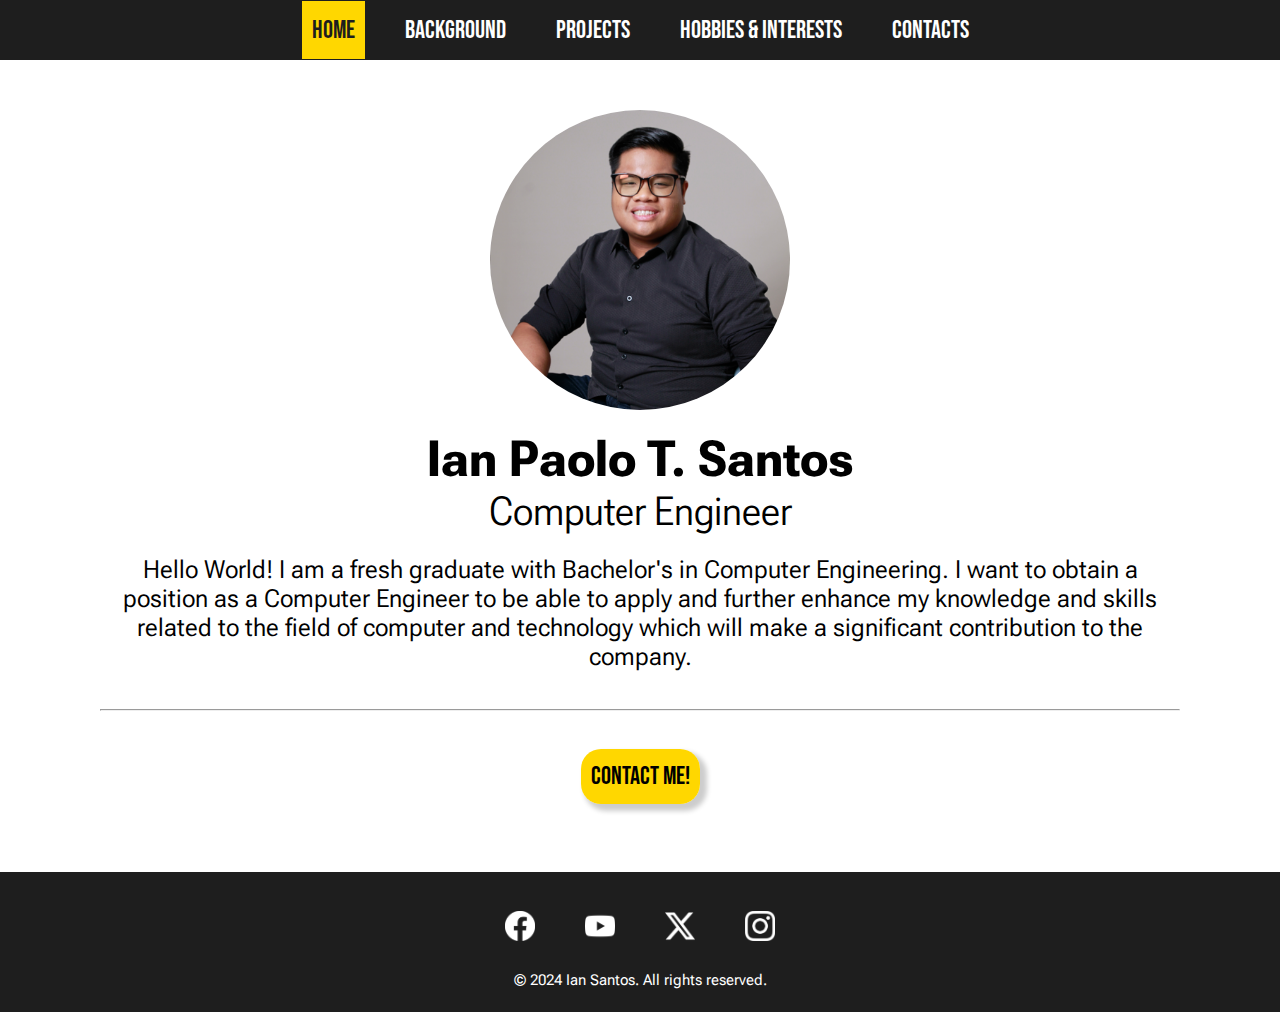
==== index.html @ cc95ae21 "Add files via upload" ====
<html lang="en">
<head>
    <meta charset="UTF-8">
    <meta name="viewport" content="width=device-width, initial-scale=1.0">
    <link rel="stylesheet" href="./stylesheet/style.css">
    <link rel="stylesheet" href="./stylesheet/index-style.css">
    <title>My Profile</title>
    <link rel="preconnect" href="https://fonts.googleapis.com">
    <link rel="preconnect" href="https://fonts.gstatic.com" crossorigin>
    <link href="https://fonts.googleapis.com/css2?family=Bebas+Neue&display=swap" rel="stylesheet">
    <link rel="preconnect" href="https://fonts.googleapis.com">
    <link rel="preconnect" href="https://fonts.gstatic.com" crossorigin>
    <link href="https://fonts.googleapis.com/css2?family=Roboto+Flex:opsz,wght@8..144,100..1000&display=swap" rel="stylesheet">
</head>

<body>
    <section id="header">
        <nav>
            <div class="nav-pages">
                <ul>
                    <li><a href="#" class="page" id="page-home">Home</a></li>
                    <li><a href="./public/background.html" class="page">Background</a></li>
                    <li><a href="./public/projects.html" class="page">Projects</a></li>
                    <li><a href="./public/hobbies.html" class="page">Hobbies & Interests</a></li>
                    <li><a href="./public/contacts.html" class="page">Contacts</a></li>
                </ul>
            </div>
        </nav>
    </section>

    <section id="home">
        <div class="home-page">
            <div class="picture">
                <img src="./images/profile-pic.png" alt="profile picture" class="profile-pic">
            </div>

            <div class="name-title">
                <h1>Ian Paolo T. Santos</h1>
                <h2>Computer Engineer</h2>
                <p>
                    Hello World! I am a fresh graduate with Bachelor's in Computer Engineering. I want to obtain a position as a Computer Engineer to be able to apply and further enhance my knowledge and skills related to the field of computer and technology which will make a significant contribution to the company.
                </p><hr />
            </div>

            <div class="contact-button">
                <a href="./public/contacts.html" class="button">Contact Me!</a>
            </div>
        </div>
    </section>

    <section id="footer">
        <footer>
            <ul>
                <li><a href="https://www.facebook.com/ianpaolo.t.santos" target="_blank"><img src="./images/fb.png" class="footer-icon"></a></li>
                <li><a href="https://www.youtube.com/channel/UCFxOD0mAmDLZkQLRP5UuvOw" target="_blank"><img src="./images/yt.webp" class="footer-icon"></a></li>
                <li><a href="https://twitter.com/IanPaoloTSantos" target="_blank"><img src="./images/x.png" class="footer-icon"></a></li>
                <li><a href="https://www.instagram.com/ianpaolosantos/" target="_blank"><img src="./images/ig.png" class="footer-icon"></a></li>
            </ul>
            <p>© 2024 Ian Santos. All rights reserved.</p>
        </footer>
    </section>
</body>

</html>
---- stylesheet/style.css ----
body{
    margin:0;
}
/*navbar*/
nav{
    background-color: rgb(30,30,30);
    height:60px;
    padding:0px 30px;
    display:flex;
    justify-content: center;
    align-items: center;
}
.nav-pages ul{
    display: flex;
    flex-direction: row;
    gap:30px;
    list-style: none;
    padding-left: 0px;
    font-family: "Bebas Neue";
    font-size: 25px;
}
.page{
    color: white;
    text-decoration: none;
    transition:0.2s;
    padding: 13.5px 10px;
}
.page:hover{
    color:gold;
}

/*footer*/
footer{
    background-color: rgb(30,30,30);
    margin:0;
    height:100px;
    padding: 20px;
    display: flex;
    flex-direction: column;
    justify-content: center;
    align-items: center;
    gap:10px
}
footer ul{
    list-style: none;
    display:flex;
    flex-direction: row;
    justify-content: center;
    align-items: center;
    gap:50px;
    padding:0;
}
.footer-icon{
    height:30px;
    width: 30px;
}
footer p{
    margin:0;
    color:white;
    text-align: center;
    font-family: "Roboto Flex";
    font-size: 15px;
}
@media(max-width:735px){
    .page{
        padding: 13.5px 5px;
    }
    .nav-pages ul{
        gap:19px;
    }
}

@media(max-width:641px){
    nav{
        height:50px;
        padding:0px 10px;
    }
    .page{
        padding: 12px 5px;
    }
    .nav-pages ul{
        gap:15px;
        font-size: 20px;
    }
    footer{
        height:90px;
    }
    .footer-icon{
        height:25px;
        width: 25px;
    }
    footer p{
        font-size: 13;
    }
}

@media(max-width:494px){
    .page{
        padding: 13.7px 3px;
    }
    .nav-pages ul{
        gap:10px;
        font-size: 17px;
    }
}
---- stylesheet/index-style.css ----
#page-home{
    background-color:gold;
    color:rgb(30,30,30);
}
.home-page{
    padding: 50px 100px;
    margin-bottom: 30px;
    display: flex;
    flex-direction: column;
    align-items: center;
}
.profile-pic{
    border-radius: 50%;
    margin-bottom: 20px;
    height: 300px;
    width: 300px;
}
.name-title h1{
    margin:0;
    font-family: "Roboto Flex";
    font-size: 50px;
    text-align: center;
}
.name-title h2{
    margin:0;
    font-family: "Roboto Flex";
    font-size: 40px;
    font-weight: 400;
    text-align: center;
    margin-bottom: 20px;
}
.name-title p{
    margin:0;
    font-family: "Roboto Flex";
    font-size: 25px;
    font-weight: 400;
    text-align: center;
    padding-bottom: 30px;
}
hr{
    margin-bottom:50px;
}
.button{
    width:auto;
    border: none;
    border-radius: 20px;
    background-color: gold;
    color:black;
    font-family: "Bebas Neue";
    font-size: 25px;
    font-weight: 500;
    padding: 12px 10px;
    box-shadow: 5px 5px 5px 2px rgba(0,0,0,0.2);;
    text-decoration: none;
}
.button:hover{
    background-color: rgb(194, 171, 42);
}

@media(max-width:576px){
    .home-page{
        padding: 40px 70px;
        margin-bottom: 20px;
    }
    .profile-pic{
        height: 275px;
        width: 275px;
    }
    .name-title h1{
        font-size: 40px;
    }
    .name-title h2{
        font-size: 30px;
    }
    .name-title p{
        font-size: 20px;
    }
    .button{
        font-size: 20px;
    }
}

@media(max-width:400px){
    .home-page{
        padding: 30px 40px;
        margin-bottom: 17px;
    }
    .profile-pic{
        height: 250px;
        width: 250px;
    }
    .name-title h1{
        font-size: 35px;
    }
    .name-title h2{
        font-size: 25px;
    }
    .name-title p{
        font-size: 17px;
    }
    .button{
        font-size: 17px;
    }
}
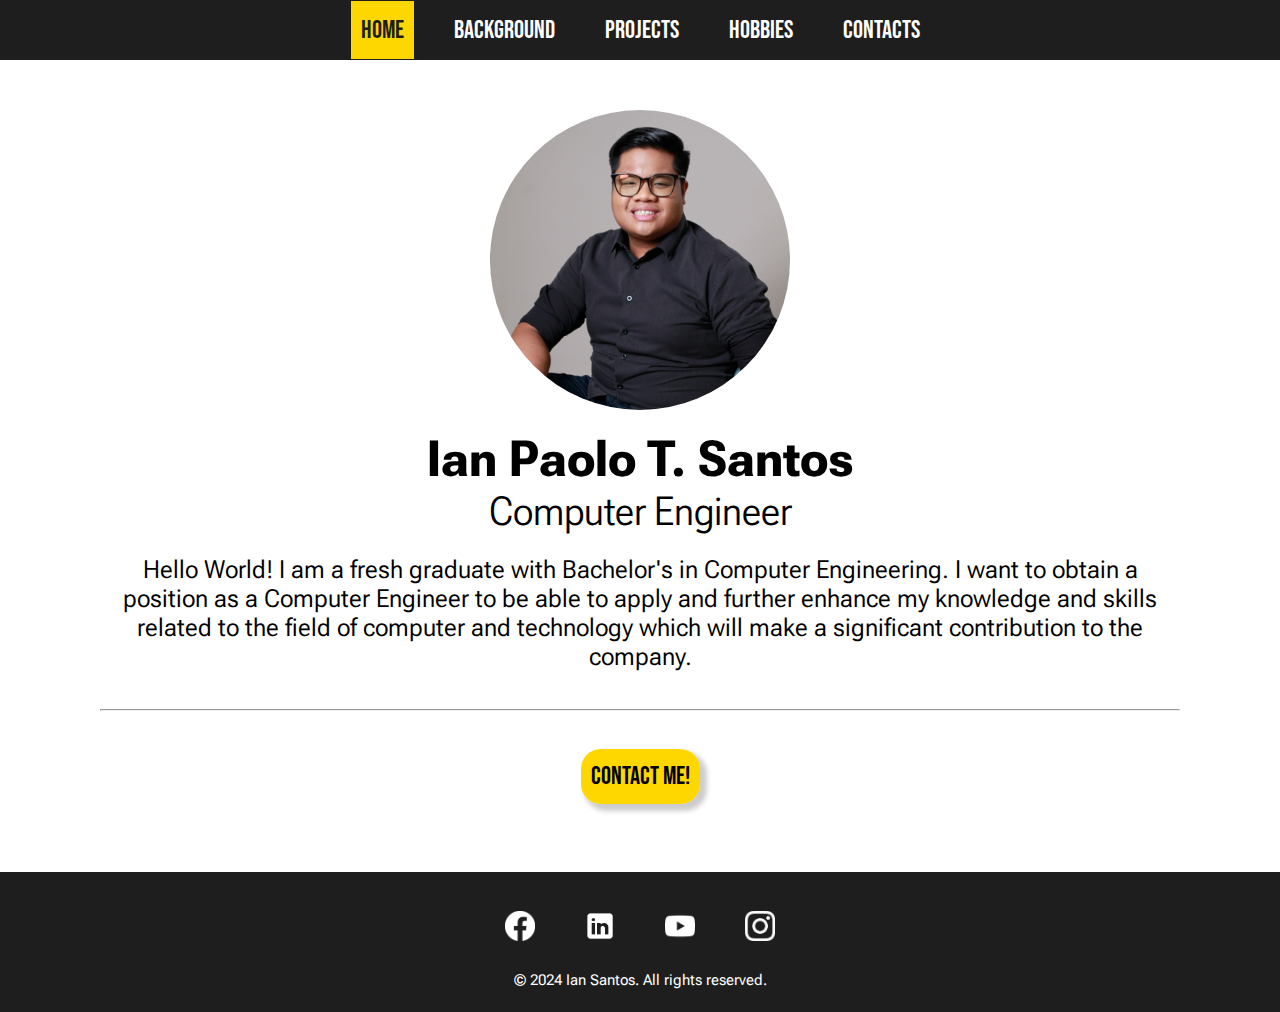
==== commit e3b4362f: "Add files via upload" ====
--- a/index.html
+++ b/index.html
@@ -21,7 +21,7 @@
                     <li><a href="#" class="page" id="page-home">Home</a></li>
                     <li><a href="./public/background.html" class="page">Background</a></li>
                     <li><a href="./public/projects.html" class="page">Projects</a></li>
-                    <li><a href="./public/hobbies.html" class="page">Hobbies & Interests</a></li>
+                    <li><a href="./public/hobbies.html" class="page">Hobbies</a></li>
                     <li><a href="./public/contacts.html" class="page">Contacts</a></li>
                 </ul>
             </div>
@@ -52,8 +52,8 @@
         <footer>
             <ul>
                 <li><a href="https://www.facebook.com/ianpaolo.t.santos" target="_blank"><img src="./images/fb.png" class="footer-icon"></a></li>
+                <li><a href="https://www.linkedin.com/in/ian-santos-0a0264254" target="_blank"><img src="./images/linkedin.png" class="footer-icon"></a></li>
                 <li><a href="https://www.youtube.com/channel/UCFxOD0mAmDLZkQLRP5UuvOw" target="_blank"><img src="./images/yt.webp" class="footer-icon"></a></li>
-                <li><a href="https://twitter.com/IanPaoloTSantos" target="_blank"><img src="./images/x.png" class="footer-icon"></a></li>
                 <li><a href="https://www.instagram.com/ianpaolosantos/" target="_blank"><img src="./images/ig.png" class="footer-icon"></a></li>
             </ul>
             <p>© 2024 Ian Santos. All rights reserved.</p>
--- a/stylesheet/index-style.css
+++ b/stylesheet/index-style.css
@@ -79,8 +79,7 @@
         font-size: 20px;
     }
 }
-
-@media(max-width:400px){
+@media(max-width:500px){
     .home-page{
         padding: 30px 40px;
         margin-bottom: 17px;
@@ -89,6 +88,13 @@
         height: 250px;
         width: 250px;
     }
+}
+
+@media(max-width:420px){
+    .home-page{
+        padding: 30px 30px;
+    }
+    
     .name-title h1{
         font-size: 35px;
     }
